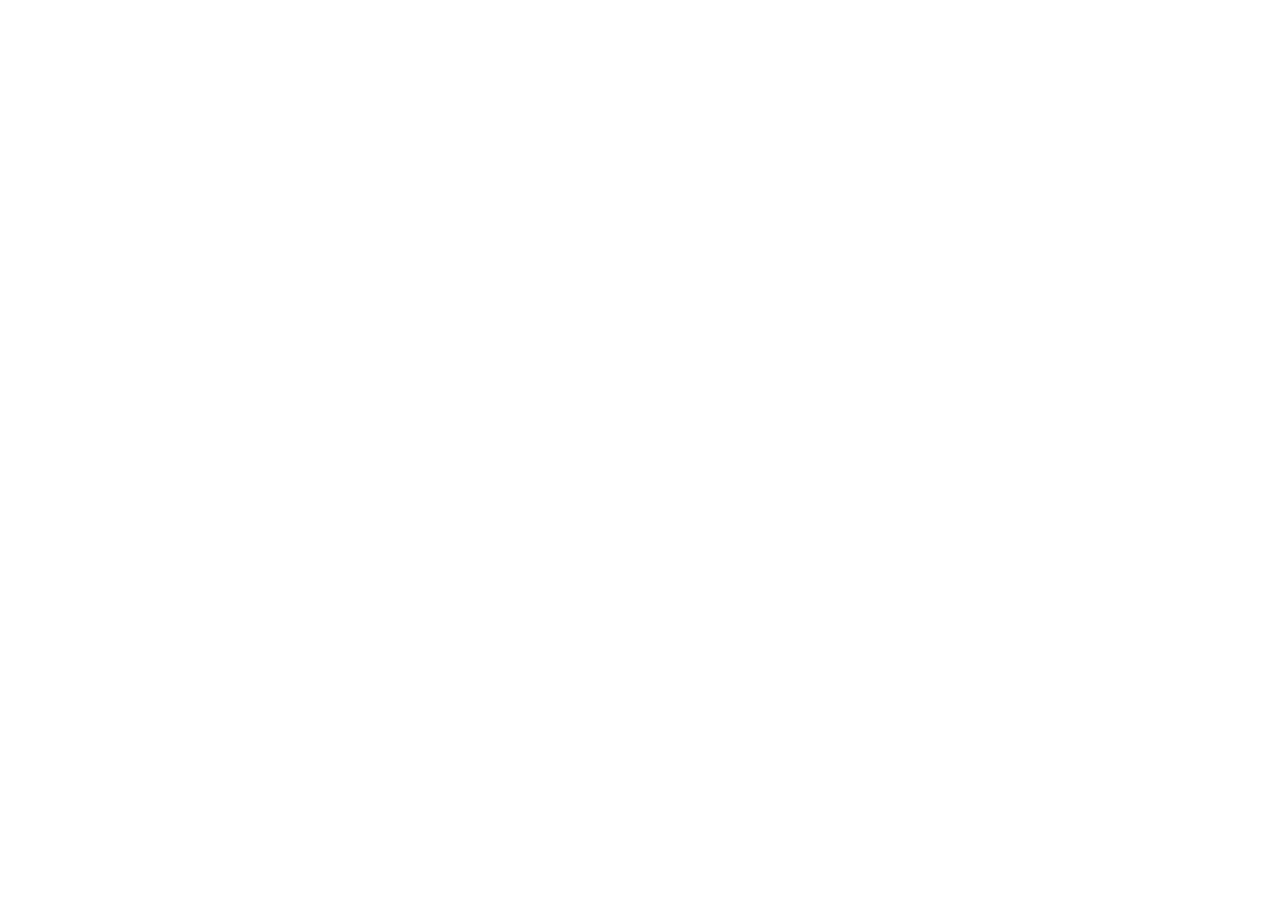
==== about.html @ 719e3414 "Initial commit" ====
<!DOCTYPE html>
<html lang="en">
  <head>
    <meta charset="UTF-8" />
    <meta name="viewport" content="width=device-width, initial-scale=1.0" />
    <meta name="description" content="Portfolio website of Anna Granberg" />
    <title>Anna Granberg | Portfolio</title>
    <link rel="stylesheet" href="css/style.css" />
  </head>
  <body></body>
</html>
---- css/style.css ----
body {
  background-color: #ffff;
  font-family: Arial, sans-serif;
  margin: 0;
  padding: 20px;
  padding-top: 80px; /* adjust to match header height */
}

/* ***** Header Style ***** */
header {
  position: fixed; /* fixed at the top of the page */
  top: 0;
  left: 0;
  width: 100%;
  padding: 1.5rem 2rem; /* padding inside header */
  background-color: #fff;
  border-radius: 0;
  box-shadow: 0 2px 4px rgba(0, 0, 0, 0.1);
  display: flex;
  justify-content: space-between; /* logo on left, nav on right */
  align-items: center;
  z-index: 1000; /* stay on top of other content */
}

/* Logo */
header #left h1 {
  margin: 0;
  font-size: 2rem;
}

/* Navigation list horizontally */
header nav ul {
  display: flex; /* horizontal layout */
  gap: 2rem; /* space between links */
  list-style: none; /* remove default bullets */
  margin: 0;
  margin-right: 4rem; /* space from the right edge */
  padding: 0;
}

/* Links style */
header nav ul li a {
  text-decoration: none; /* remove underline */
  color: #e8678f;
  font-weight: 500;
  font-size: 1rem;
  padding: 0.5rem 1rem; /* clickable area */
  border-radius: 5px; /* rounded link corners */
  transition: background-color 0.3s ease, color 0.3s ease; /* smooth hover */
}

/* Hover effect */
header nav ul li a:hover {
  color: #fff;
  background-color: #e8678f;
}

/* ***** Intro style ***** */
#intro {
  display: flex;
  justify-content: space-between;
  align-items: center;
  max-width: 1200px;
  margin: 0 auto;
  padding: 2rem;
  gap: 2rem;
  opacity: 0; 
  transform: translateY(20px); 
  transition: opacity 1s ease, transform 1s ease; /* smooth transition */
}

#intro.show {
  opacity: 1;
  transform: translateY(0); /* move to original position */
}

.intro-text h1 {
  margin: 0 0 0.5rem 0;
  font-size: 2.5rem;
  color: #e8678f;
}

.intro-text h2 {
  margin: 0 0 1rem 0;
  font-size: 1.3rem;
  color: #555;
}

.intro-text p {
  font-size: 1rem;
  color: #333;
  line-height: 1.6;
}

#intro img {
  width: 600px;
  height: auto;
}
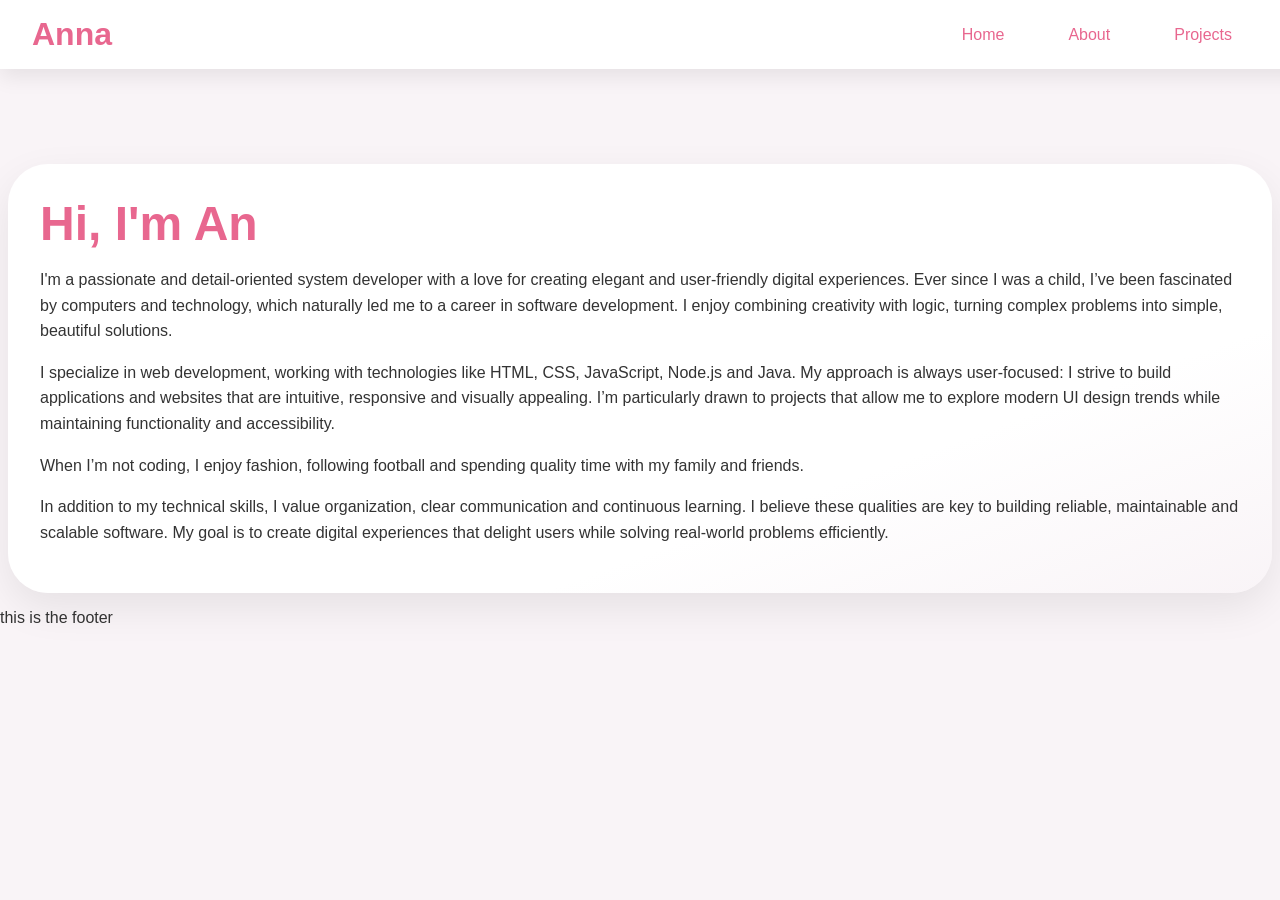
==== commit 90aaeb8d: "updated design, added information" ====
--- a/about.html
+++ b/about.html
@@ -7,5 +7,47 @@
     <title>Anna Granberg | Portfolio</title>
     <link rel="stylesheet" href="css/style.css" />
   </head>
-  <body></body>
+  <body>
+    <div id="header-placeholder"></div>
+    <main>
+      <section id="hero">
+        <div class="hero-text">
+          <h1></h1>
+          <p>
+            I'm a passionate and detail-oriented system developer with a love
+            for creating elegant and user-friendly digital experiences. Ever
+            since I was a child, I’ve been fascinated by computers and
+            technology, which naturally led me to a career in software
+            development. I enjoy combining creativity with logic, turning
+            complex problems into simple, beautiful solutions.
+          </p>
+          <p>
+            I specialize in web development, working with technologies like
+            HTML, CSS, JavaScript, Node.js and Java. My approach is always
+            user-focused: I strive to build applications and websites that are
+            intuitive, responsive and visually appealing. I’m particularly drawn
+            to projects that allow me to explore modern UI design trends while
+            maintaining functionality and accessibility.
+          </p>
+          <p>
+            When I’m not coding, I enjoy fashion, following football and
+            spending quality time with my family and friends.
+          </p>
+          <p>
+            In addition to my technical skills, I value organization, clear
+            communication and continuous learning. I believe these qualities are
+            key to building reliable, maintainable and scalable software. My
+            goal is to create digital experiences that delight users while
+            solving real-world problems efficiently.
+          </p>
+        </div>
+      </section>
+    </main>
+
+    <div id="footer-placeholder"></div>
+
+    <script src="js/main.js"></script>
+    <script src="js/header.js"></script>
+    <script src="js/footer.js"></script>
+  </body>
 </html>
--- a/css/style.css
+++ b/css/style.css
@@ -1,9 +1,9 @@
 body {
-  background-color: #ffff;
-  font-family: Arial, sans-serif;
+  background-color: #f9f4f7;
+  font-family: "Poppins", Arial, sans-serif;
   margin: 0;
-  padding: 20px;
-  padding-top: 80px; /* adjust to match header height */
+  padding-top: 100px; /* adjust to match header height */
+  color: #333;
 }
 
 /* ***** Header Style ***** */
@@ -12,20 +12,23 @@
   top: 0;
   left: 0;
   width: 100%;
-  padding: 1.5rem 2rem; /* padding inside header */
+  padding: 1rem 2rem; /* padding inside header */
   background-color: #fff;
   border-radius: 0;
-  box-shadow: 0 2px 4px rgba(0, 0, 0, 0.1);
+  box-shadow: 0 8px 20px rgba(0, 0, 0, 0.08);
   display: flex;
   justify-content: space-between; /* logo on left, nav on right */
   align-items: center;
   z-index: 1000; /* stay on top of other content */
+  transition: background 0.3s ease, box-shadow 0.3s ease;
 }
 
 /* Logo */
 header #left h1 {
   margin: 0;
   font-size: 2rem;
+  font-weight: 600;
+  color: #e8678f;
 }
 
 /* Navigation list horizontally */
@@ -45,54 +48,208 @@
   font-weight: 500;
   font-size: 1rem;
   padding: 0.5rem 1rem; /* clickable area */
-  border-radius: 5px; /* rounded link corners */
+  border-radius: 8px; /* rounded link corners */
   transition: background-color 0.3s ease, color 0.3s ease; /* smooth hover */
 }
 
 /* Hover effect */
 header nav ul li a:hover {
   color: #fff;
-  background-color: #e8678f;
-}
-
-/* ***** Intro style ***** */
-#intro {
+  background: linear-gradient(135deg, #e8678f, #f7a1c4);
+  transform: translateY(-2px);
+}
+
+/* ***** hero style ***** */
+#hero {
   display: flex;
   justify-content: space-between;
   align-items: center;
+  background: linear-gradient(
+    160deg,
+    #fff 70%,
+    #f9f4f7 100%
+  ); /* soft gradient */
+  box-shadow: 0 15px 40px rgba(0, 0, 0, 0.08);
   max-width: 1200px;
-  margin: 0 auto;
+  margin: 4rem auto 0 auto;
   padding: 2rem;
+  border-radius: 40px;
   gap: 2rem;
-  opacity: 0; 
-  transform: translateY(20px); 
+  opacity: 0;
+  position: relative;
+  transform: translateY(30px);
   transition: opacity 1s ease, transform 1s ease; /* smooth transition */
 }
 
-#intro.show {
+#hero.show {
   opacity: 1;
   transform: translateY(0); /* move to original position */
 }
 
-.intro-text h1 {
+.hero-text h1 {
   margin: 0 0 0.5rem 0;
-  font-size: 2.5rem;
+  font-size: 3rem;
   color: #e8678f;
 }
 
-.intro-text h2 {
+.hero-text h2 {
   margin: 0 0 1rem 0;
-  font-size: 1.3rem;
+  font-size: 1.5rem;
   color: #555;
-}
-
-.intro-text p {
+  max-width: 450px;
+}
+
+.hero-text p {
   font-size: 1rem;
   color: #333;
   line-height: 1.6;
 }
 
-#intro img {
-  width: 600px;
-  height: auto;
-}
+.img-container {
+  flex: 1;
+  display: flex;
+  justify-content: center;
+  align-items: center;
+  position: relative;
+  min-width: 400px;
+  min-height: 400px;
+  border-radius: 30px;
+  overflow: hidden;
+}
+
+.img-container::before {
+  content: "";
+  position: absolute;
+  width: 500px;
+  height: 500px;
+  background: radial-gradient(circle at 30% 30%, #f7a1c4, #e8678f);
+  border-radius: 60% 40% 50% 50%; /* irregular blob shape */
+  top: -100px;
+  left: -100px;
+  z-index: 1;
+  opacity: 0.3;
+  filter: blur(80px);
+  transform: rotate(-20deg);
+}
+
+.img-container img {
+  width: 100%;
+  height: 100%;
+  border-radius: 30px;
+  box-shadow: 0 10px 30px rgba(0, 0, 0, 0.08);
+  position: relative;
+  transition: transform 0.5s ease;
+  z-index: 1;
+  align-self: flex-start;
+  object-fit: cover;
+  transform: scale(1.05) rotate(1deg);
+}
+
+.img-container img:hover {
+  transform: scale(1.15) rotate(2deg);
+}
+
+.social-links {
+  display: flex;
+  gap: 1rem; /* space between icons if you add more */
+}
+
+.social-links a {
+  display: inline-block;
+  transition: transform 0.3s ease, filter 0.3s ease;
+}
+
+.social-links a:hover {
+  transform: translateY(-3px) scale(1.1); /* slight lift and grow on hover */
+  filter: brightness(1.2); /* makes it pop */
+}
+
+.social-links img {
+  width: 45px; /* size of the icon */
+  height: 45px;
+}
+/* Projects Section */
+#intro-projects {
+    display: flex;
+    flex-direction: column;
+    align-items: center;
+    background: linear-gradient(160deg, #fff 70%, #f9f4f7 100%);
+    box-shadow: 0 15px 40px rgba(0, 0, 0, 0.08);
+    max-width: 1200px;
+    margin: 4rem auto;
+    padding: 3rem 2rem;
+    border-radius: 40px;
+    gap: 2rem;
+    opacity: 0;
+  }
+
+  #intro-projects.show {
+    opacity: 1;
+    transform: translateY(0); /* move to original position */
+  }
+  
+  #intro-projects h1 {
+    font-size: 2.8rem;
+    color: #e8678f;
+    margin-bottom: 0.5rem;
+  }
+  
+  #intro-projects p {
+    font-size: 1.2rem;
+    color: #555;
+    margin-bottom: 2rem;
+    text-align: center;
+  }
+  
+  /* Grid layout for projects */
+  #intro-projects .projects-grid {
+    display: grid;
+    grid-template-columns: repeat(auto-fit, minmax(250px, 1fr));
+    gap: 2rem;
+    width: 100%;
+  }
+  
+  /* Individual project cards */
+  #intro-projects .project {
+    background: #fff;
+    border-radius: 30px;
+    padding: 2rem 1.5rem;
+    box-shadow: 0 10px 30px rgba(0, 0, 0, 0.08);
+    text-align: center;
+    transition: transform 0.4s ease, box-shadow 0.4s ease;
+    display: flex;
+    flex-direction: column;
+    justify-content: space-between;
+  }
+  
+  #intro-projects .project:hover {
+    transform: translateY(-8px) scale(1.02);
+    box-shadow: 0 20px 40px rgba(0, 0, 0, 0.12);
+  }
+  
+  #intro-projects .project a {
+    text-decoration: none;
+    font-weight: 600;
+    font-size: 1.1rem;
+    color: #e8678f;
+    margin-top: 1rem;
+    transition: color 0.3s ease;
+  }
+  #intro-projects img {
+    margin-top: 1rem;
+    width: 100%;
+    border-radius: 30px;
+}
+  #intro-projects .project a:hover {
+    color: #f7a1c4;
+  }
+  
+  #intro-projects .project p {
+    font-size: 0.95rem;       
+    color: #555;             
+    line-height: 1.6;         
+    margin: 0.5rem 0 1rem 0; 
+    text-align: center;        
+    transition: color 0.3s ease;
+  }
+ 
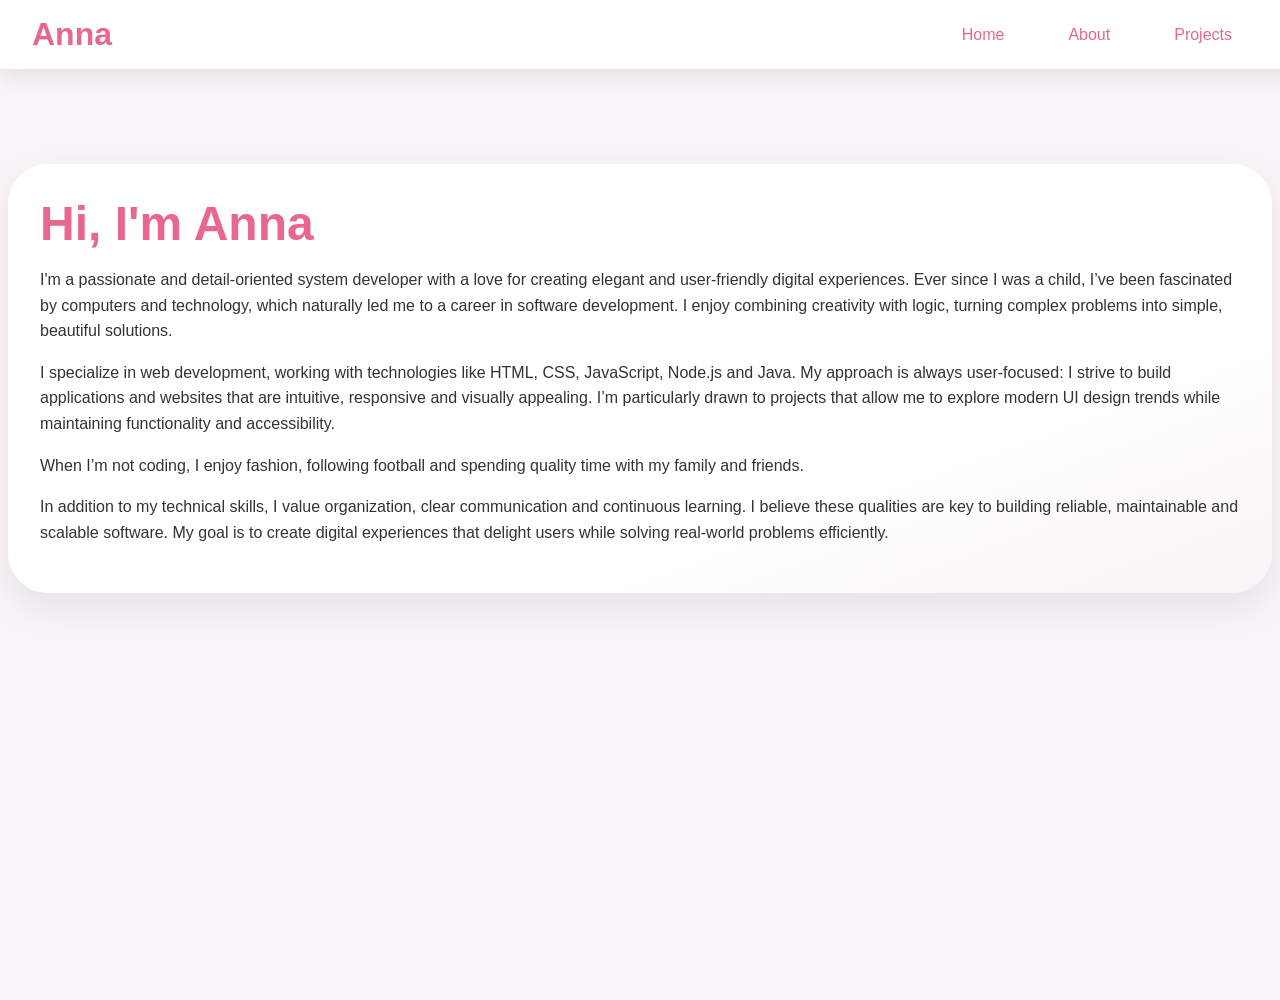
==== commit 63e1fdd5: "updated style" ====
--- a/about.html
+++ b/about.html
@@ -44,10 +44,7 @@
       </section>
     </main>
 
-    <div id="footer-placeholder"></div>
-
     <script src="js/main.js"></script>
     <script src="js/header.js"></script>
-    <script src="js/footer.js"></script>
   </body>
 </html>
--- a/css/style.css
+++ b/css/style.css
@@ -4,6 +4,13 @@
   margin: 0;
   padding-top: 100px; /* adjust to match header height */
   color: #333;
+  display: flex;
+  flex-direction: column;
+  min-height: 100vh; /* full viewport height */
+}
+
+main {
+  flex: 1;
 }
 
 /* ***** Header Style ***** */
@@ -170,86 +177,165 @@
 }
 /* Projects Section */
 #intro-projects {
-    display: flex;
+  display: flex;
+  flex-direction: column;
+  align-items: center;
+  background: linear-gradient(160deg, #fff 70%, #f9f4f7 100%);
+  box-shadow: 0 15px 40px rgba(0, 0, 0, 0.08);
+  max-width: 1200px;
+  margin: 4rem auto;
+  padding: 3rem 2rem;
+  border-radius: 40px;
+  gap: 2rem;
+  opacity: 0;
+}
+
+#intro-projects.show {
+  opacity: 1;
+  transform: translateY(0); /* move to original position */
+}
+
+#intro-projects h1 {
+  font-size: 2.8rem;
+  color: #e8678f;
+  margin-bottom: 0.5rem;
+}
+
+#intro-projects p {
+  font-size: 1.2rem;
+  color: #555;
+  margin-bottom: 2rem;
+  text-align: center;
+}
+
+/* Grid layout for projects */
+#intro-projects .projects-grid {
+  display: grid;
+  grid-template-columns: repeat(auto-fit, minmax(250px, 1fr));
+  gap: 2rem;
+  width: 100%;
+}
+
+/* Individual project cards */
+#intro-projects .project {
+  background: #fff;
+  border-radius: 30px;
+  padding: 2rem 1.5rem;
+  box-shadow: 0 10px 30px rgba(0, 0, 0, 0.08);
+  text-align: center;
+  transition: transform 0.4s ease, box-shadow 0.4s ease;
+  display: flex;
+  flex-direction: column;
+  justify-content: space-between;
+}
+
+#intro-projects .project:hover {
+  transform: translateY(-8px) scale(1.02);
+  box-shadow: 0 20px 40px rgba(0, 0, 0, 0.12);
+}
+
+#intro-projects .project h2 {
+  text-decoration: none;
+  font-weight: 600;
+  font-size: 1.1rem;
+  color: #e8678f;
+  margin-top: 1rem;
+  transition: color 0.3s ease;
+}
+
+#intro-projects img {
+  margin-top: 1rem;
+  width: 100%;
+  border-radius: 30px;
+}
+
+#intro-projects .project a:hover {
+  color: #f7a1c4;
+}
+
+#intro-projects .project p {
+  font-size: 0.95rem;
+  color: #555;
+  line-height: 1.6;
+  margin: 0.5rem 0 1rem 0;
+  text-align: center;
+  transition: color 0.3s ease;
+}
+
+/* Video styling */
+.video-wrapper {
+  width: 300px;
+  max-width: 90%;
+  margin: 0 auto;
+  border-radius: 40px;
+  overflow: hidden;
+  box-shadow: 0 15px 40px rgba(0, 0, 0, 0.1);
+  border: 10px solid #fff;
+}
+
+.video-wrapper video {
+  width: 100%;
+  height: auto;
+  display: block;
+  object-fit: cover;
+}
+
+.footer {
+  display: flex;
+  justify-content: center;
+  align-items: center;
+  text-align: center;
+  padding: 2rem;
+  background-color: #fff;
+  box-shadow: 0 -8px 20px rgba(0, 0, 0, 0.08);
+  text-align: center;
+}
+
+@media (max-width: 768px) {
+  /* HEADER NAV */
+  header nav ul {
+    gap: 0.5rem;
+    margin-right: 2rem;
+    font-size: 0.9rem;
+  }
+  /* HERO SECTION */
+  #hero {
+    flex-direction: column;
+    text-align: center;
+    padding: 2rem 1.5rem;
+  }
+
+  .img-container {
+    min-width: auto;
+    width: 100%;
+    min-height: 300px;
+  }
+
+  .hero-text h1 {
+    font-size: 2rem;
+  }
+
+  .hero-text h2 {
+    font-size: 1.2rem;
+    max-width: none;
+  }
+
+  /* PROJECT VIDEO + TEXT */
+  .project-content {
     flex-direction: column;
     align-items: center;
-    background: linear-gradient(160deg, #fff 70%, #f9f4f7 100%);
-    box-shadow: 0 15px 40px rgba(0, 0, 0, 0.08);
-    max-width: 1200px;
-    margin: 4rem auto;
-    padding: 3rem 2rem;
-    border-radius: 40px;
-    gap: 2rem;
-    opacity: 0;
-  }
-
-  #intro-projects.show {
-    opacity: 1;
-    transform: translateY(0); /* move to original position */
-  }
-  
-  #intro-projects h1 {
-    font-size: 2.8rem;
-    color: #e8678f;
-    margin-bottom: 0.5rem;
-  }
-  
-  #intro-projects p {
-    font-size: 1.2rem;
-    color: #555;
-    margin-bottom: 2rem;
+  }
+
+  .project-content p {
     text-align: center;
   }
-  
-  /* Grid layout for projects */
+
+  .video-wrapper {
+    width: 220px;
+  }
+
+  /* PROJECT GRID */
   #intro-projects .projects-grid {
-    display: grid;
-    grid-template-columns: repeat(auto-fit, minmax(250px, 1fr));
-    gap: 2rem;
-    width: 100%;
-  }
-  
-  /* Individual project cards */
-  #intro-projects .project {
-    background: #fff;
-    border-radius: 30px;
-    padding: 2rem 1.5rem;
-    box-shadow: 0 10px 30px rgba(0, 0, 0, 0.08);
-    text-align: center;
-    transition: transform 0.4s ease, box-shadow 0.4s ease;
-    display: flex;
-    flex-direction: column;
-    justify-content: space-between;
-  }
-  
-  #intro-projects .project:hover {
-    transform: translateY(-8px) scale(1.02);
-    box-shadow: 0 20px 40px rgba(0, 0, 0, 0.12);
-  }
-  
-  #intro-projects .project a {
-    text-decoration: none;
-    font-weight: 600;
-    font-size: 1.1rem;
-    color: #e8678f;
-    margin-top: 1rem;
-    transition: color 0.3s ease;
-  }
-  #intro-projects img {
-    margin-top: 1rem;
-    width: 100%;
-    border-radius: 30px;
-}
-  #intro-projects .project a:hover {
-    color: #f7a1c4;
-  }
-  
-  #intro-projects .project p {
-    font-size: 0.95rem;       
-    color: #555;             
-    line-height: 1.6;         
-    margin: 0.5rem 0 1rem 0; 
-    text-align: center;        
-    transition: color 0.3s ease;
-  }
- +    grid-template-columns: 1fr;
+  }
+}
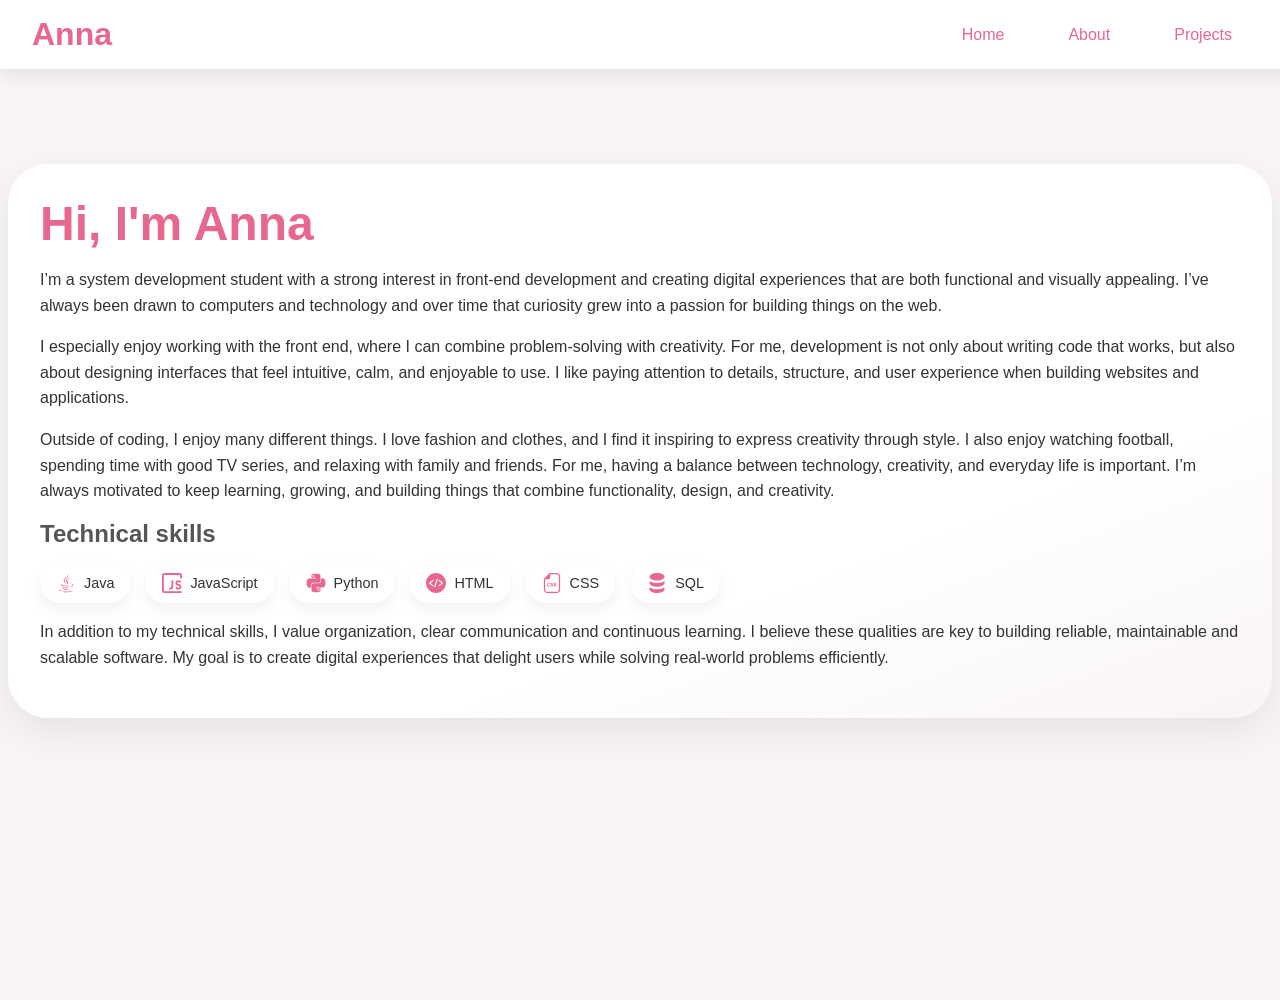
==== commit 6ff564be: "Updating about me section" ====
--- a/about.html
+++ b/about.html
@@ -14,25 +14,56 @@
         <div class="hero-text">
           <h1></h1>
           <p>
-            I'm a passionate and detail-oriented system developer with a love
-            for creating elegant and user-friendly digital experiences. Ever
-            since I was a child, I’ve been fascinated by computers and
-            technology, which naturally led me to a career in software
-            development. I enjoy combining creativity with logic, turning
-            complex problems into simple, beautiful solutions.
+            I’m a system development student with a strong interest in front-end
+            development and creating digital experiences that are both
+            functional and visually appealing. I’ve always been drawn to
+            computers and technology and over time that curiosity grew into a
+            passion for building things on the web.
           </p>
           <p>
-            I specialize in web development, working with technologies like
-            HTML, CSS, JavaScript, Node.js and Java. My approach is always
-            user-focused: I strive to build applications and websites that are
-            intuitive, responsive and visually appealing. I’m particularly drawn
-            to projects that allow me to explore modern UI design trends while
-            maintaining functionality and accessibility.
+            I especially enjoy working with the front end, where I can combine
+            problem-solving with creativity. For me, development is not only
+            about writing code that works, but also about designing interfaces
+            that feel intuitive, calm, and enjoyable to use. I like paying
+            attention to details, structure, and user experience when building
+            websites and applications.
           </p>
           <p>
-            When I’m not coding, I enjoy fashion, following football and
-            spending quality time with my family and friends.
+            Outside of coding, I enjoy many different things. I love fashion and
+            clothes, and I find it inspiring to express creativity through
+            style. I also enjoy watching football, spending time with good TV
+            series, and relaxing with family and friends. For me, having a
+            balance between technology, creativity, and everyday life is
+            important. I’m always motivated to keep learning, growing, and
+            building things that combine functionality, design, and creativity.
           </p>
+          <h2>Technical skills</h2>
+          <ul class="skills">
+            <li>
+              <img src="images/java.svg" alt="Java icon" />
+              Java
+            </li>
+            <li>
+              <img src="images/javascript.svg" alt="JavaScript icon" />
+              JavaScript
+            </li>
+            <li>
+              <img src="images/python.svg" alt="Python icon" />
+              Python
+            </li>
+            <li>
+              <img src="images/html.svg" alt="HTML icon" />
+              HTML
+            </li>
+            <li>
+              <img src="images/css.svg" alt="CSS icon" />
+              CSS
+            </li>
+            <li>
+              <img src="images/sql.svg" alt="SQL icon" />
+              SQL
+            </li>
+          </ul>
           <p>
             In addition to my technical skills, I value organization, clear
             communication and continuous learning. I believe these qualities are
--- a/css/style.css
+++ b/css/style.css
@@ -175,6 +175,45 @@
   width: 45px; /* size of the icon */
   height: 45px;
 }
+
+.skills {
+  display: flex;
+  flex-wrap: wrap;
+  gap: 1rem;
+  list-style: none;
+  padding: 0;
+  margin-top: 1rem;
+}
+
+/* Individual skill */
+.skills li {
+  display: flex;
+  align-items: center;
+  gap: 0.5rem;
+
+  background: #fff;
+  padding: 0.6rem 1rem;
+  border-radius: 20px;
+
+  font-size: 0.9rem;
+  font-weight: 500;
+
+  box-shadow: 0 6px 15px rgba(0, 0, 0, 0.06);
+
+  transition: transform 0.2s ease, box-shadow 0.2s ease;
+}
+
+/* Hover effect */
+.skills li:hover {
+  transform: translateY(-3px);
+  box-shadow: 0 10px 20px rgba(0, 0, 0, 0.08);
+}
+
+/* Icon size */
+.skills img {
+  width: 20px;
+  height: 20px;
+}
 /* Projects Section */
 #intro-projects {
   display: flex;
